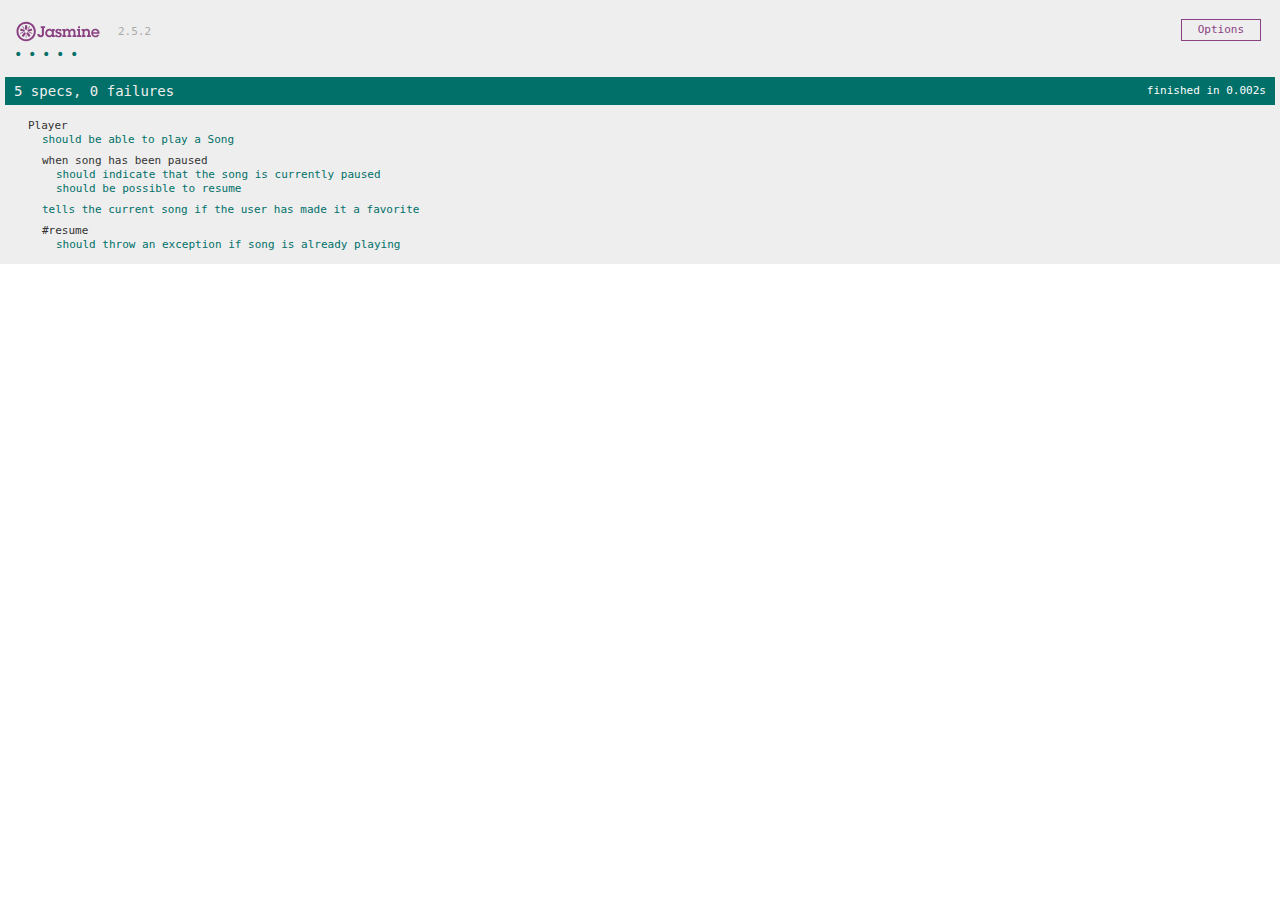
==== SpecRunner.html @ 2479ba35 "initial commit" ====
<!DOCTYPE html>
<html>
<head>
  <meta charset="utf-8">
  <title>Jasmine Spec Runner v2.5.2</title>

  <link rel="shortcut icon" type="image/png" href="lib/jasmine-2.5.2/jasmine_favicon.png">
  <link rel="stylesheet" href="lib/jasmine-2.5.2/jasmine.css">

  <script src="lib/jasmine-2.5.2/jasmine.js"></script>
  <script src="lib/jasmine-2.5.2/jasmine-html.js"></script>
  <script src="lib/jasmine-2.5.2/boot.js"></script>

  <!-- include source files here... -->
  <script src="src/Player.js"></script>
  <script src="src/Song.js"></script>

  <!-- include spec files here... -->
  <script src="spec/SpecHelper.js"></script>
  <script src="spec/PlayerSpec.js"></script>

</head>

<body>
</body>
</html>
---- lib/jasmine-2.5.2/jasmine.css ----
body { overflow-y: scroll; }

.jasmine_html-reporter { background-color: #eee; padding: 5px; margin: -8px; font-size: 11px; font-family: Monaco, "Lucida Console", monospace; line-height: 14px; color: #333; }
.jasmine_html-reporter a { text-decoration: none; }
.jasmine_html-reporter a:hover { text-decoration: underline; }
.jasmine_html-reporter p, .jasmine_html-reporter h1, .jasmine_html-reporter h2, .jasmine_html-reporter h3, .jasmine_html-reporter h4, .jasmine_html-reporter h5, .jasmine_html-reporter h6 { margin: 0; line-height: 14px; }
.jasmine_html-reporter .jasmine-banner, .jasmine_html-reporter .jasmine-symbol-summary, .jasmine_html-reporter .jasmine-summary, .jasmine_html-reporter .jasmine-result-message, .jasmine_html-reporter .jasmine-spec .jasmine-description, .jasmine_html-reporter .jasmine-spec-detail .jasmine-description, .jasmine_html-reporter .jasmine-alert .jasmine-bar, .jasmine_html-reporter .jasmine-stack-trace { padding-left: 9px; padding-right: 9px; }
.jasmine_html-reporter .jasmine-banner { position: relative; }
.jasmine_html-reporter .jasmine-banner .jasmine-title { background: url('[data-uri]') no-repeat; background: url('[data-uri]') no-repeat, none; -moz-background-size: 100%; -o-background-size: 100%; -webkit-background-size: 100%; background-size: 100%; display: block; float: left; width: 90px; height: 25px; }
.jasmine_html-reporter .jasmine-banner .jasmine-version { margin-left: 14px; position: relative; top: 6px; }
.jasmine_html-reporter #jasmine_content { position: fixed; right: 100%; }
.jasmine_html-reporter .jasmine-version { color: #aaa; }
.jasmine_html-reporter .jasmine-banner { margin-top: 14px; }
.jasmine_html-reporter .jasmine-duration { color: #fff; float: right; line-height: 28px; padding-right: 9px; }
.jasmine_html-reporter .jasmine-symbol-summary { overflow: hidden; *zoom: 1; margin: 14px 0; }
.jasmine_html-reporter .jasmine-symbol-summary li { display: inline-block; height: 10px; width: 14px; font-size: 16px; }
.jasmine_html-reporter .jasmine-symbol-summary li.jasmine-passed { font-size: 14px; }
.jasmine_html-reporter .jasmine-symbol-summary li.jasmine-passed:before { color: #007069; content: "\02022"; }
.jasmine_html-reporter .jasmine-symbol-summary li.jasmine-failed { line-height: 9px; }
.jasmine_html-reporter .jasmine-symbol-summary li.jasmine-failed:before { color: #ca3a11; content: "\d7"; font-weight: bold; margin-left: -1px; }
.jasmine_html-reporter .jasmine-symbol-summary li.jasmine-disabled { font-size: 14px; }
.jasmine_html-reporter .jasmine-symbol-summary li.jasmine-disabled:before { color: #bababa; content: "\02022"; }
.jasmine_html-reporter .jasmine-symbol-summary li.jasmine-pending { line-height: 17px; }
.jasmine_html-reporter .jasmine-symbol-summary li.jasmine-pending:before { color: #ba9d37; content: "*"; }
.jasmine_html-reporter .jasmine-symbol-summary li.jasmine-empty { font-size: 14px; }
.jasmine_html-reporter .jasmine-symbol-summary li.jasmine-empty:before { color: #ba9d37; content: "\02022"; }
.jasmine_html-reporter .jasmine-run-options { float: right; margin-right: 5px; border: 1px solid #8a4182; color: #8a4182; position: relative; line-height: 20px; }
.jasmine_html-reporter .jasmine-run-options .jasmine-trigger { cursor: pointer; padding: 8px 16px; }
.jasmine_html-reporter .jasmine-run-options .jasmine-payload { position: absolute; display: none; right: -1px; border: 1px solid #8a4182; background-color: #eee; white-space: nowrap; padding: 4px 8px; }
.jasmine_html-reporter .jasmine-run-options .jasmine-payload.jasmine-open { display: block; }
.jasmine_html-reporter .jasmine-bar { line-height: 28px; font-size: 14px; display: block; color: #eee; }
.jasmine_html-reporter .jasmine-bar.jasmine-failed { background-color: #ca3a11; }
.jasmine_html-reporter .jasmine-bar.jasmine-passed { background-color: #007069; }
.jasmine_html-reporter .jasmine-bar.jasmine-skipped { background-color: #bababa; }
.jasmine_html-reporter .jasmine-bar.jasmine-errored { background-color: #ca3a11; }
.jasmine_html-reporter .jasmine-bar.jasmine-menu { background-color: #fff; color: #aaa; }
.jasmine_html-reporter .jasmine-bar.jasmine-menu a { color: #333; }
.jasmine_html-reporter .jasmine-bar a { color: white; }
.jasmine_html-reporter.jasmine-spec-list .jasmine-bar.jasmine-menu.jasmine-failure-list, .jasmine_html-reporter.jasmine-spec-list .jasmine-results .jasmine-failures { display: none; }
.jasmine_html-reporter.jasmine-failure-list .jasmine-bar.jasmine-menu.jasmine-spec-list, .jasmine_html-reporter.jasmine-failure-list .jasmine-summary { display: none; }
.jasmine_html-reporter .jasmine-results { margin-top: 14px; }
.jasmine_html-reporter .jasmine-summary { margin-top: 14px; }
.jasmine_html-reporter .jasmine-summary ul { list-style-type: none; margin-left: 14px; padding-top: 0; padding-left: 0; }
.jasmine_html-reporter .jasmine-summary ul.jasmine-suite { margin-top: 7px; margin-bottom: 7px; }
.jasmine_html-reporter .jasmine-summary li.jasmine-passed a { color: #007069; }
.jasmine_html-reporter .jasmine-summary li.jasmine-failed a { color: #ca3a11; }
.jasmine_html-reporter .jasmine-summary li.jasmine-empty a { color: #ba9d37; }
.jasmine_html-reporter .jasmine-summary li.jasmine-pending a { color: #ba9d37; }
.jasmine_html-reporter .jasmine-summary li.jasmine-disabled a { color: #bababa; }
.jasmine_html-reporter .jasmine-description + .jasmine-suite { margin-top: 0; }
.jasmine_html-reporter .jasmine-suite { margin-top: 14px; }
.jasmine_html-reporter .jasmine-suite a { color: #333; }
.jasmine_html-reporter .jasmine-failures .jasmine-spec-detail { margin-bottom: 28px; }
.jasmine_html-reporter .jasmine-failures .jasmine-spec-detail .jasmine-description { background-color: #ca3a11; }
.jasmine_html-reporter .jasmine-failures .jasmine-spec-detail .jasmine-description a { color: white; }
.jasmine_html-reporter .jasmine-result-message { padding-top: 14px; color: #333; white-space: pre; }
.jasmine_html-reporter .jasmine-result-message span.jasmine-result { display: block; }
.jasmine_html-reporter .jasmine-stack-trace { margin: 5px 0 0 0; max-height: 224px; overflow: auto; line-height: 18px; color: #666; border: 1px solid #ddd; background: white; white-space: pre; }
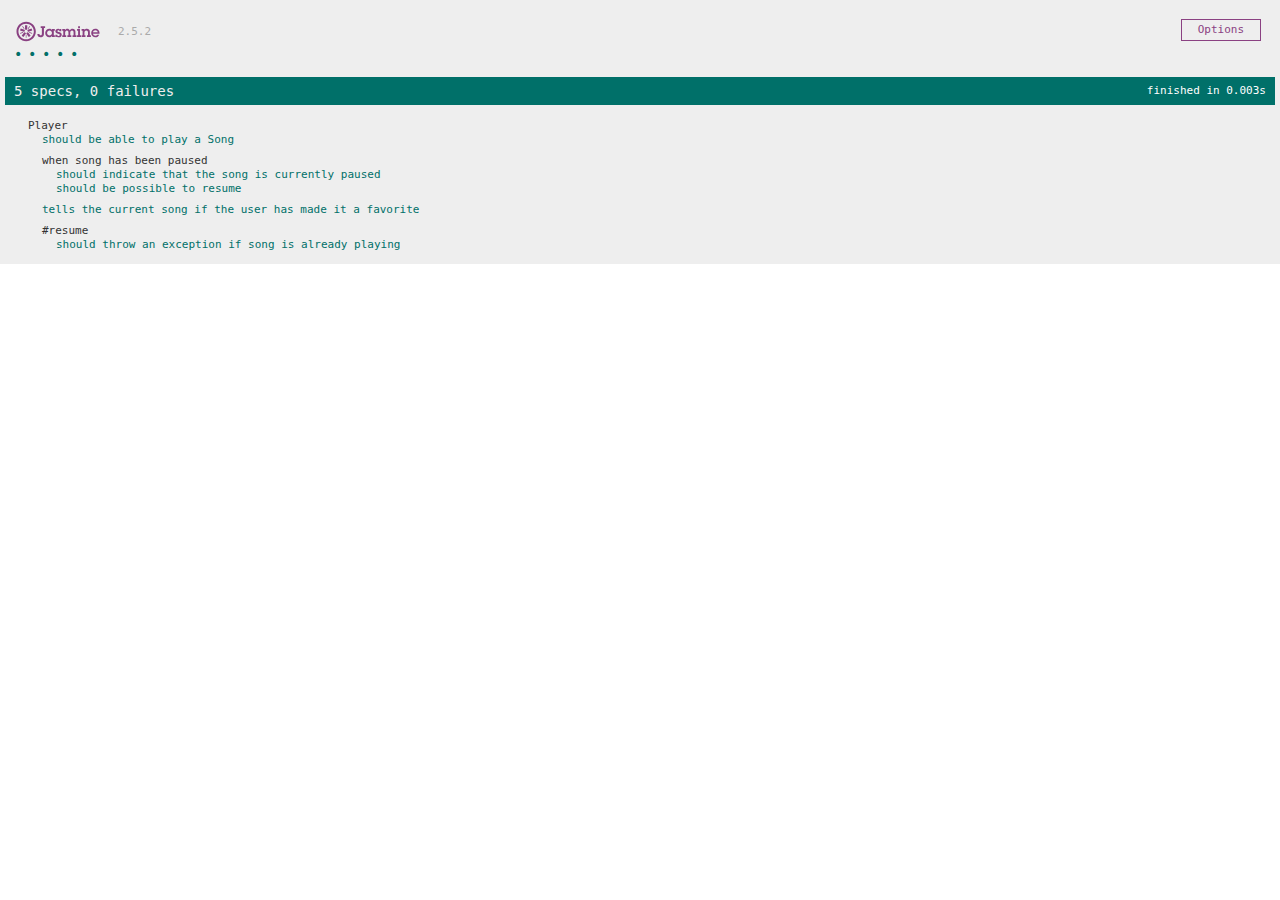
==== commit 8127c7c5: "created Task and Tasklist js-files and corresponding js-spec-files, created links to SpecRunner, cre" ====
--- a/SpecRunner.html
+++ b/SpecRunner.html
@@ -12,10 +12,14 @@
   <script src="lib/jasmine-2.5.2/boot.js"></script>
 
   <!-- include source files here... -->
+  <script src="src/Task.js"></script>
+  <script src="src/TaskList.js"></script>
   <script src="src/Player.js"></script>
   <script src="src/Song.js"></script>
 
   <!-- include spec files here... -->
+  <script src="spec/TaskSpec.js"></script>
+  <script src="spec/TaskListSpec.js"></script>
   <script src="spec/SpecHelper.js"></script>
   <script src="spec/PlayerSpec.js"></script>
 
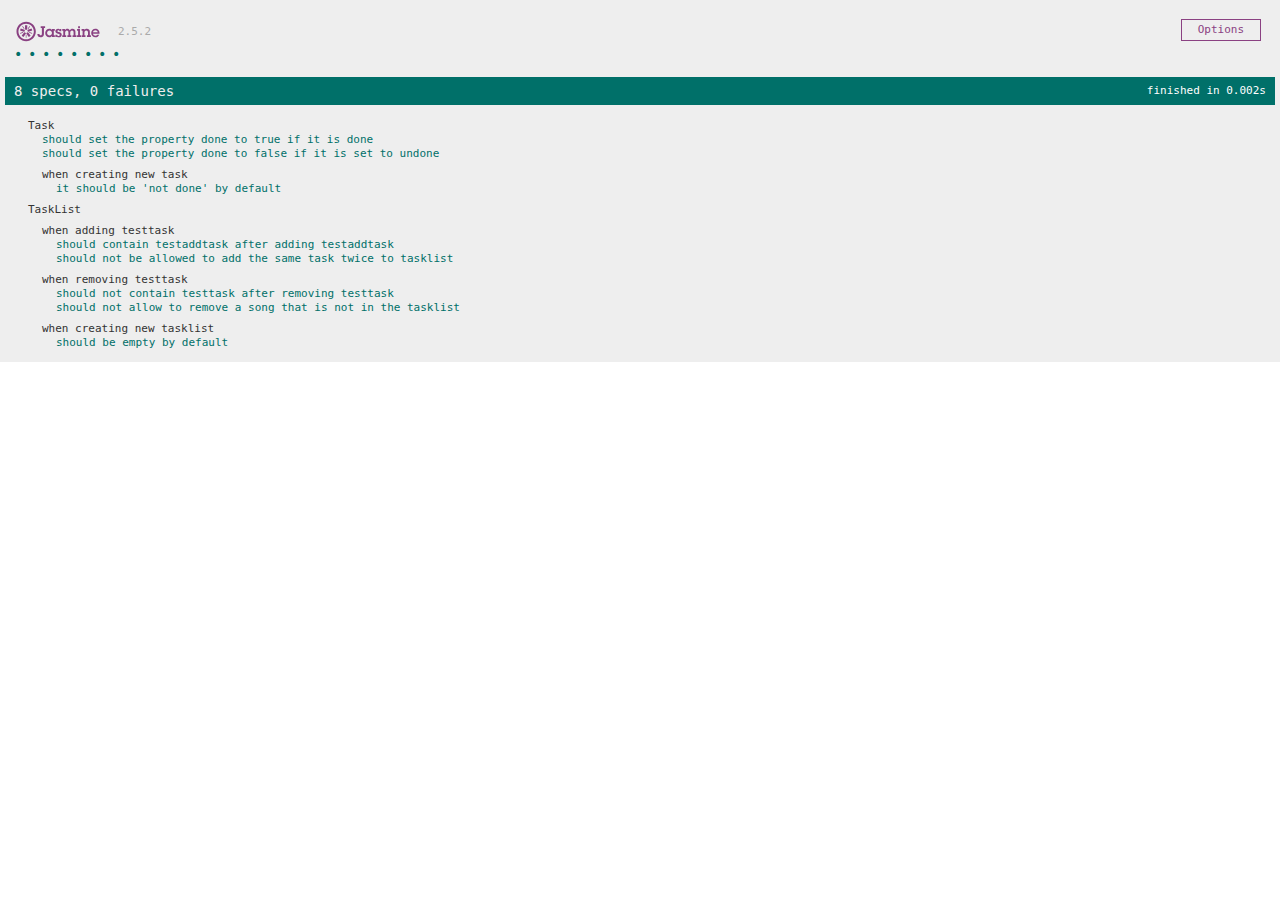
==== commit b9550df4: "Added more tests and the corresponding functionality. Removed Sample tests." ====
--- a/SpecRunner.html
+++ b/SpecRunner.html
@@ -14,14 +14,18 @@
   <!-- include source files here... -->
   <script src="src/Task.js"></script>
   <script src="src/TaskList.js"></script>
+  <!-- sample scripts
   <script src="src/Player.js"></script>
   <script src="src/Song.js"></script>
+  -->
 
   <!-- include spec files here... -->
   <script src="spec/TaskSpec.js"></script>
   <script src="spec/TaskListSpec.js"></script>
   <script src="spec/SpecHelper.js"></script>
+  <!-- sample script
   <script src="spec/PlayerSpec.js"></script>
+  -->
 
 </head>
 
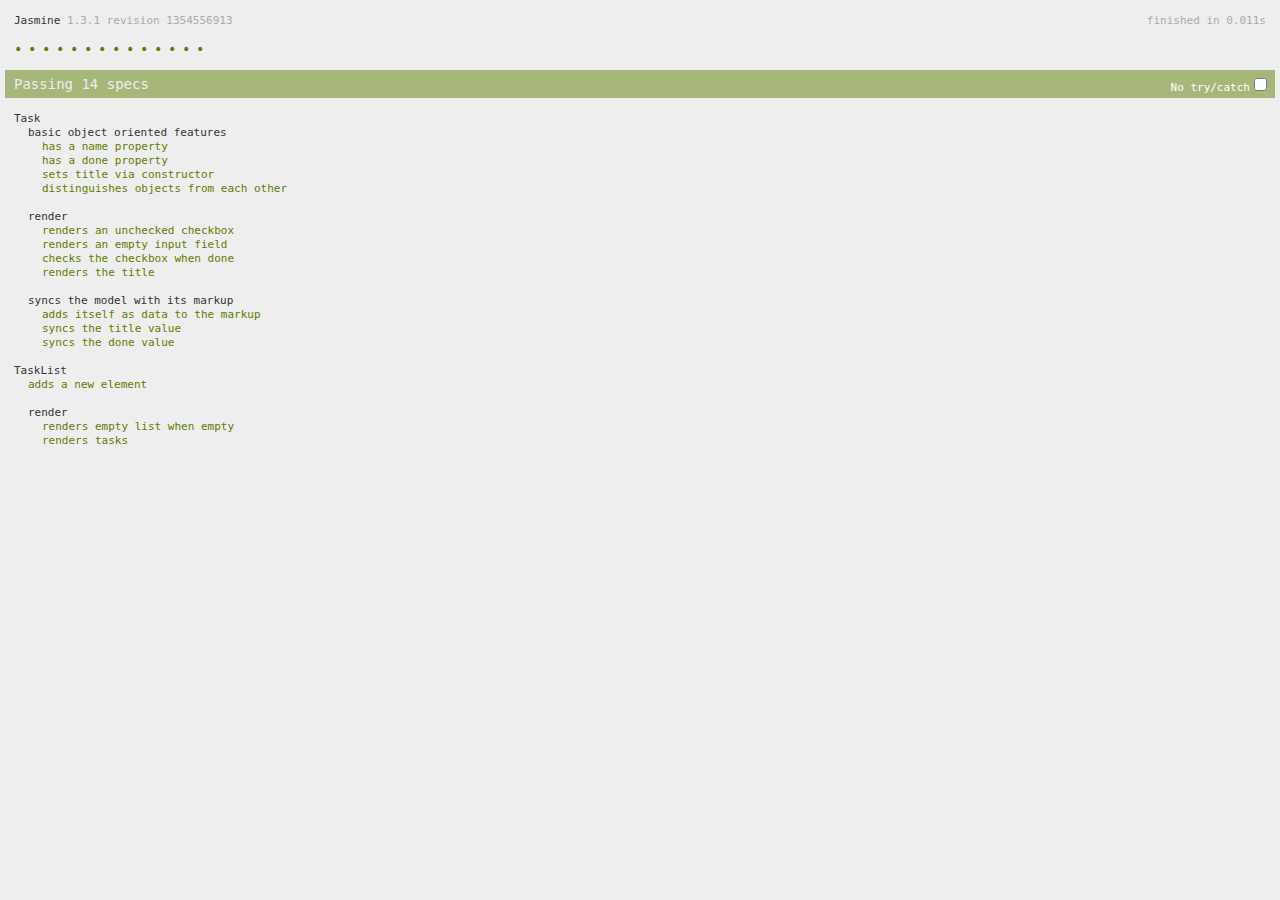
==== commit 8881a03a: "milestone2" ====
--- a/SpecRunner.html
+++ b/SpecRunner.html
@@ -1,31 +1,33 @@
-<!DOCTYPE html>
+<!DOCTYPE HTML PUBLIC "-//W3C//DTD HTML 4.01 Transitional//EN"
+  "http://www.w3.org/TR/html4/loose.dtd">
 <html>
 <head>
-  <meta charset="utf-8">
-  <title>Jasmine Spec Runner v2.5.2</title>
+  <title>Jasmine Spec Runner</title>
 
-  <link rel="shortcut icon" type="image/png" href="lib/jasmine-2.5.2/jasmine_favicon.png">
-  <link rel="stylesheet" href="lib/jasmine-2.5.2/jasmine.css">
+  <link rel="shortcut icon" type="image/png" href="lib/jasmine-1.3.1/jasmine_favicon.png">
+  <link rel="stylesheet" type="text/css" href="lib/jasmine-1.3.1/jasmine.css">
 
-  <script src="lib/jasmine-2.5.2/jasmine.js"></script>
-  <script src="lib/jasmine-2.5.2/jasmine-html.js"></script>
-  <script src="lib/jasmine-2.5.2/boot.js"></script>
+  <script type="text/javascript" src="lib/jquery.js"></script>
+  <script type="text/javascript" src="lib/jasmine-1.3.1/jasmine.js"></script>
+  <script type="text/javascript" src="lib/jasmine-1.3.1/jasmine-html.js"></script>
+  <script type="text/javascript" src="lib/jasmine-jquery.js"></script>
 
   <!-- include source files here... -->
-  <script src="src/Task.js"></script>
-  <script src="src/TaskList.js"></script>
-  <!-- sample scripts
-  <script src="src/Player.js"></script>
-  <script src="src/Song.js"></script>
-  -->
+  <script type="text/javascript" src="src/Task.js"></script>
+  <script type="text/javascript" src="src/TaskList.js"></script>
 
   <!-- include spec files here... -->
-  <script src="spec/TaskSpec.js"></script>
-  <script src="spec/TaskListSpec.js"></script>
-  <script src="spec/SpecHelper.js"></script>
-  <!-- sample script
-  <script src="spec/PlayerSpec.js"></script>
-  -->
+  <script type="text/javascript" src="spec/TaskSpec.js"></script>
+  <script type="text/javascript" src="spec/TaskListSpec.js"></script>
+
+  <script type="text/javascript">
+    $(function() {
+      var jasmineEnv = jasmine.getEnv();
+      var htmlReporter = new jasmine.HtmlReporter();
+      jasmineEnv.addReporter(htmlReporter);
+      jasmineEnv.execute();
+    });
+  </script>
 
 </head>
 
--- a/lib/jasmine-1.3.1/jasmine.css
+++ b/lib/jasmine-1.3.1/jasmine.css
@@ -0,0 +1,82 @@
+body { background-color: #eeeeee; padding: 0; margin: 5px; overflow-y: scroll; }
+
+#HTMLReporter { font-size: 11px; font-family: Monaco, "Lucida Console", monospace; line-height: 14px; color: #333333; }
+#HTMLReporter a { text-decoration: none; }
+#HTMLReporter a:hover { text-decoration: underline; }
+#HTMLReporter p, #HTMLReporter h1, #HTMLReporter h2, #HTMLReporter h3, #HTMLReporter h4, #HTMLReporter h5, #HTMLReporter h6 { margin: 0; line-height: 14px; }
+#HTMLReporter .banner, #HTMLReporter .symbolSummary, #HTMLReporter .summary, #HTMLReporter .resultMessage, #HTMLReporter .specDetail .description, #HTMLReporter .alert .bar, #HTMLReporter .stackTrace { padding-left: 9px; padding-right: 9px; }
+#HTMLReporter #jasmine_content { position: fixed; right: 100%; }
+#HTMLReporter .version { color: #aaaaaa; }
+#HTMLReporter .banner { margin-top: 14px; }
+#HTMLReporter .duration { color: #aaaaaa; float: right; }
+#HTMLReporter .symbolSummary { overflow: hidden; *zoom: 1; margin: 14px 0; }
+#HTMLReporter .symbolSummary li { display: block; float: left; height: 7px; width: 14px; margin-bottom: 7px; font-size: 16px; }
+#HTMLReporter .symbolSummary li.passed { font-size: 14px; }
+#HTMLReporter .symbolSummary li.passed:before { color: #5e7d00; content: "\02022"; }
+#HTMLReporter .symbolSummary li.failed { line-height: 9px; }
+#HTMLReporter .symbolSummary li.failed:before { color: #b03911; content: "x"; font-weight: bold; margin-left: -1px; }
+#HTMLReporter .symbolSummary li.skipped { font-size: 14px; }
+#HTMLReporter .symbolSummary li.skipped:before { color: #bababa; content: "\02022"; }
+#HTMLReporter .symbolSummary li.pending { line-height: 11px; }
+#HTMLReporter .symbolSummary li.pending:before { color: #aaaaaa; content: "-"; }
+#HTMLReporter .exceptions { color: #fff; float: right; margin-top: 5px; margin-right: 5px; }
+#HTMLReporter .bar { line-height: 28px; font-size: 14px; display: block; color: #eee; }
+#HTMLReporter .runningAlert { background-color: #666666; }
+#HTMLReporter .skippedAlert { background-color: #aaaaaa; }
+#HTMLReporter .skippedAlert:first-child { background-color: #333333; }
+#HTMLReporter .skippedAlert:hover { text-decoration: none; color: white; text-decoration: underline; }
+#HTMLReporter .passingAlert { background-color: #a6b779; }
+#HTMLReporter .passingAlert:first-child { background-color: #5e7d00; }
+#HTMLReporter .failingAlert { background-color: #cf867e; }
+#HTMLReporter .failingAlert:first-child { background-color: #b03911; }
+#HTMLReporter .results { margin-top: 14px; }
+#HTMLReporter #details { display: none; }
+#HTMLReporter .resultsMenu, #HTMLReporter .resultsMenu a { background-color: #fff; color: #333333; }
+#HTMLReporter.showDetails .summaryMenuItem { font-weight: normal; text-decoration: inherit; }
+#HTMLReporter.showDetails .summaryMenuItem:hover { text-decoration: underline; }
+#HTMLReporter.showDetails .detailsMenuItem { font-weight: bold; text-decoration: underline; }
+#HTMLReporter.showDetails .summary { display: none; }
+#HTMLReporter.showDetails #details { display: block; }
+#HTMLReporter .summaryMenuItem { font-weight: bold; text-decoration: underline; }
+#HTMLReporter .summary { margin-top: 14px; }
+#HTMLReporter .summary .suite .suite, #HTMLReporter .summary .specSummary { margin-left: 14px; }
+#HTMLReporter .summary .specSummary.passed a { color: #5e7d00; }
+#HTMLReporter .summary .specSummary.failed a { color: #b03911; }
+#HTMLReporter .description + .suite { margin-top: 0; }
+#HTMLReporter .suite { margin-top: 14px; }
+#HTMLReporter .suite a { color: #333333; }
+#HTMLReporter #details .specDetail { margin-bottom: 28px; }
+#HTMLReporter #details .specDetail .description { display: block; color: white; background-color: #b03911; }
+#HTMLReporter .resultMessage { padding-top: 14px; color: #333333; }
+#HTMLReporter .resultMessage span.result { display: block; }
+#HTMLReporter .stackTrace { margin: 5px 0 0 0; max-height: 224px; overflow: auto; line-height: 18px; color: #666666; border: 1px solid #ddd; background: white; white-space: pre; }
+
+#TrivialReporter { padding: 8px 13px; position: absolute; top: 0; bottom: 0; left: 0; right: 0; overflow-y: scroll; background-color: white; font-family: "Helvetica Neue Light", "Lucida Grande", "Calibri", "Arial", sans-serif; /*.resultMessage {*/ /*white-space: pre;*/ /*}*/ }
+#TrivialReporter a:visited, #TrivialReporter a { color: #303; }
+#TrivialReporter a:hover, #TrivialReporter a:active { color: blue; }
+#TrivialReporter .run_spec { float: right; padding-right: 5px; font-size: .8em; text-decoration: none; }
+#TrivialReporter .banner { color: #303; background-color: #fef; padding: 5px; }
+#TrivialReporter .logo { float: left; font-size: 1.1em; padding-left: 5px; }
+#TrivialReporter .logo .version { font-size: .6em; padding-left: 1em; }
+#TrivialReporter .runner.running { background-color: yellow; }
+#TrivialReporter .options { text-align: right; font-size: .8em; }
+#TrivialReporter .suite { border: 1px outset gray; margin: 5px 0; padding-left: 1em; }
+#TrivialReporter .suite .suite { margin: 5px; }
+#TrivialReporter .suite.passed { background-color: #dfd; }
+#TrivialReporter .suite.failed { background-color: #fdd; }
+#TrivialReporter .spec { margin: 5px; padding-left: 1em; clear: both; }
+#TrivialReporter .spec.failed, #TrivialReporter .spec.passed, #TrivialReporter .spec.skipped { padding-bottom: 5px; border: 1px solid gray; }
+#TrivialReporter .spec.failed { background-color: #fbb; border-color: red; }
+#TrivialReporter .spec.passed { background-color: #bfb; border-color: green; }
+#TrivialReporter .spec.skipped { background-color: #bbb; }
+#TrivialReporter .messages { border-left: 1px dashed gray; padding-left: 1em; padding-right: 1em; }
+#TrivialReporter .passed { background-color: #cfc; display: none; }
+#TrivialReporter .failed { background-color: #fbb; }
+#TrivialReporter .skipped { color: #777; background-color: #eee; display: none; }
+#TrivialReporter .resultMessage span.result { display: block; line-height: 2em; color: black; }
+#TrivialReporter .resultMessage .mismatch { color: black; }
+#TrivialReporter .stackTrace { white-space: pre; font-size: .8em; margin-left: 10px; max-height: 5em; overflow: auto; border: 1px inset red; padding: 1em; background: #eef; }
+#TrivialReporter .finished-at { padding-left: 1em; font-size: .6em; }
+#TrivialReporter.show-passed .passed, #TrivialReporter.show-skipped .skipped { display: block; }
+#TrivialReporter #jasmine_content { position: fixed; right: 100%; }
+#TrivialReporter .runner { border: 1px solid gray; display: block; margin: 5px 0; padding: 2px 0 2px 10px; }
